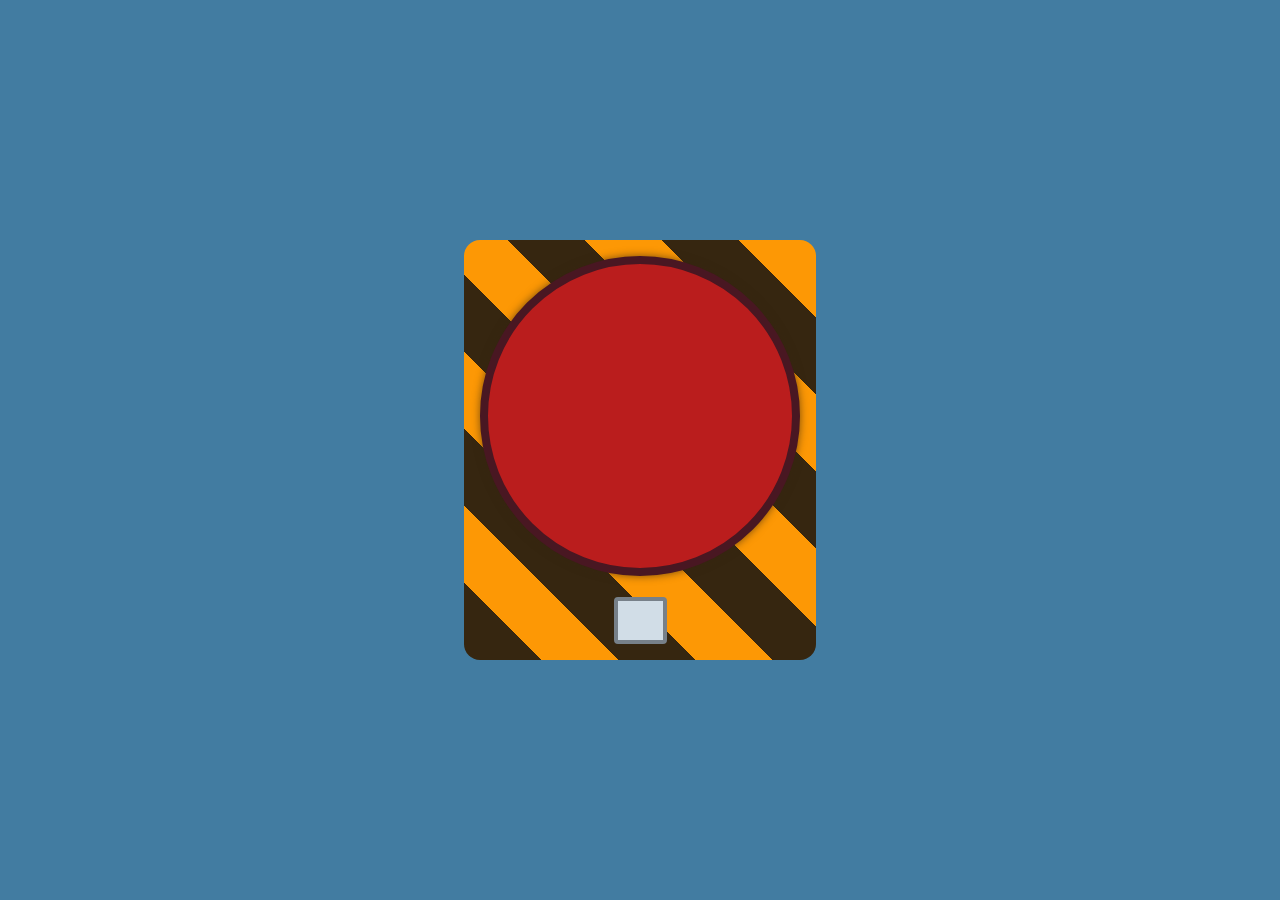
==== index.html @ aa3453ba "initial commit" ====
<!DOCTYPE html>
<html lang="en">

<head>

    <meta http-equiv="X-UA-Compatible" content="IE=Edge">
    <meta http-equiv="content-type" content="text/html; charset=UTF-8;charset=utf-8">
    <meta name="viewport" content="width=device-width, initial-scale=1, user-scalable=1">
    <meta name="HandheldFriendly" content="true">
    <title>mark :/</title>
    
    <link rel="preconnect" href="https://fonts.googleapis.com">
    <link rel="preconnect" href="https://fonts.gstatic.com" crossorigin>
    <link href="https://fonts.googleapis.com/css2?family=JetBrains+Mono:wght@700&display=swap" rel="stylesheet"> 
    <link rel="stylesheet" href="style.css">

    <script src="script.js"></script>
</head>

<body>
    <span id="buttonborder">
        <span id="buttoncontainer">
            <button id="button"></button>
        </span>
        
        <span id="display">&nbsp;</span>
    </span>
</body>

</html>
---- style.css ----
* {
    box-sizing: border-box;
}

body {
    background: #427ca1;
    display: flex;
    height: 100vh;
    width: 100vw;
    margin: 0;
    
    justify-content: center;
    align-items: center;

    overflow: hidden;
    flex-direction: column;
}

#buttonborder {
    display: flex;
    flex-direction: column;
    align-items: center;
    padding: 1em;
    border-radius: 1em;
    background: linear-gradient(45deg, #362610 0%, #362610 10%, #fd9805 10%, #fd9805 20%,#362610 20%, #362610 30%, #fd9805 30%, #fd9805 40%,#362610 40%, #362610 50%, #fd9805 50%, #fd9805 60%,#362610 60%, #362610 70%, #fd9805 70%, #fd9805 80%,#362610 80%, #362610 90%, #fd9805 90%, #fd9805 100%,#362610 100%);
}

#display {
    margin-top: 1em;
    padding: 0.25em 0.75em;
    display: block;
    font-size: 16pt;
    font-family: 'JetBrains Mono', monospace;
    font-weight: bold;
    background: #d1dde7;
    border: 0.25rem solid #778089;
    border-radius: 0.25rem;
    display: block;
}

button {
    font-size: 32pt;
    background: #ba1d1d;
    color: #d1dde7;
    border: 0.5rem solid #491722;

    width: 7.5em;
    height: 7.5em;
    max-width: 75vmin;
    max-height: 75vmin;

    overflow: hidden;
    text-align: center;

    border-radius: 100%;
    display: inline-block;
    box-shadow: 0 0 0.2em 0 #362610aa, 0 0 0em 0 #362610aa inset;
    transition: box-shadow 0.2s;
    font-family: 'JetBrains Mono', monospace;
    font-weight: bold;
}
button:focus {
    outline: none;
}
button:hover {
    outline: none;
    box-shadow: 0 0em 0em 0 #362610aa, 0 0 0em 0 #362610aa inset;
}

button:active {
    box-shadow: 0 0em 0em 0 #362610aa, 0 0 0.2em 0 #362610aa inset;
}
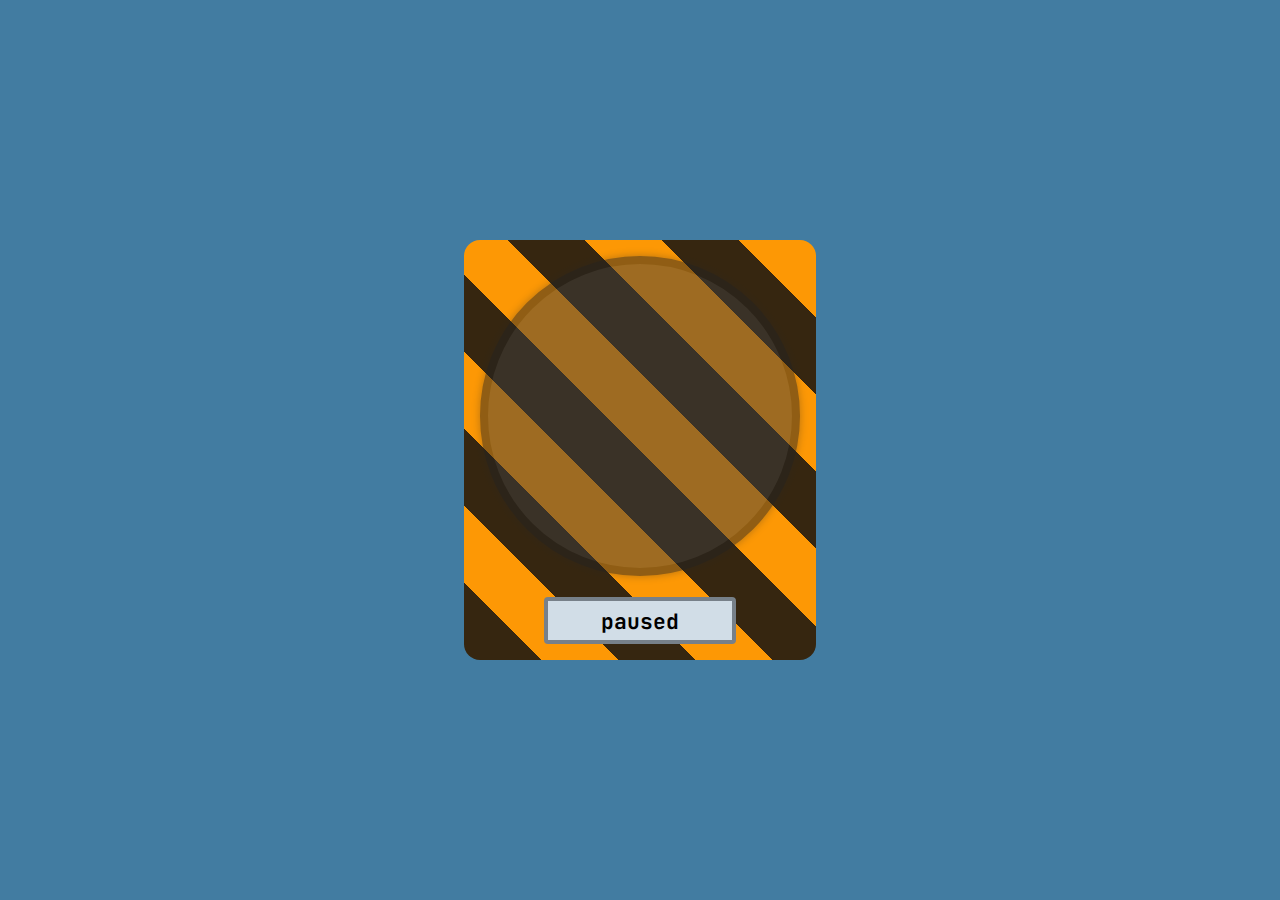
==== commit 5f9bc69f: "rework mark-sus-report into a locally hosted buzzer system" ====
--- a/index.html
+++ b/index.html
@@ -7,23 +7,27 @@
     <meta http-equiv="content-type" content="text/html; charset=UTF-8;charset=utf-8">
     <meta name="viewport" content="width=device-width, initial-scale=1, user-scalable=1">
     <meta name="HandheldFriendly" content="true">
-    <title>mark :/</title>
+    <title>buzz</title>
+    
+    <script>
+        if(window.location.pathname == "/") window.location.pathname = encodeURIComponent(prompt("enter a name"));
+    </script>
     
     <link rel="preconnect" href="https://fonts.googleapis.com">
     <link rel="preconnect" href="https://fonts.gstatic.com" crossorigin>
     <link href="https://fonts.googleapis.com/css2?family=JetBrains+Mono:wght@700&display=swap" rel="stylesheet"> 
-    <link rel="stylesheet" href="style.css">
+    <link rel="stylesheet" href="/style.css">
 
-    <script src="script.js"></script>
+    <script src="/script.js" async></script>
 </head>
 
 <body>
     <span id="buttonborder">
         <span id="buttoncontainer">
-            <button id="button"></button>
+            <button id="button" style="filter:grayscale(1) opacity(0.5)"></button>
         </span>
         
-        <span id="display">&nbsp;</span>
+        <span id="display">paused</span>
     </span>
 </body>
 
--- a/style.css
+++ b/style.css
@@ -28,7 +28,6 @@
 #display {
     margin-top: 1em;
     padding: 0.25em 0.75em;
-    display: block;
     font-size: 16pt;
     font-family: 'JetBrains Mono', monospace;
     font-weight: bold;
@@ -36,6 +35,8 @@
     border: 0.25rem solid #778089;
     border-radius: 0.25rem;
     display: block;
+    width: 9em;
+    text-align: center;
 }
 
 button {
@@ -58,6 +59,8 @@
     transition: box-shadow 0.2s;
     font-family: 'JetBrains Mono', monospace;
     font-weight: bold;
+    
+    transition: filter 0.1s;
 }
 button:focus {
     outline: none;
